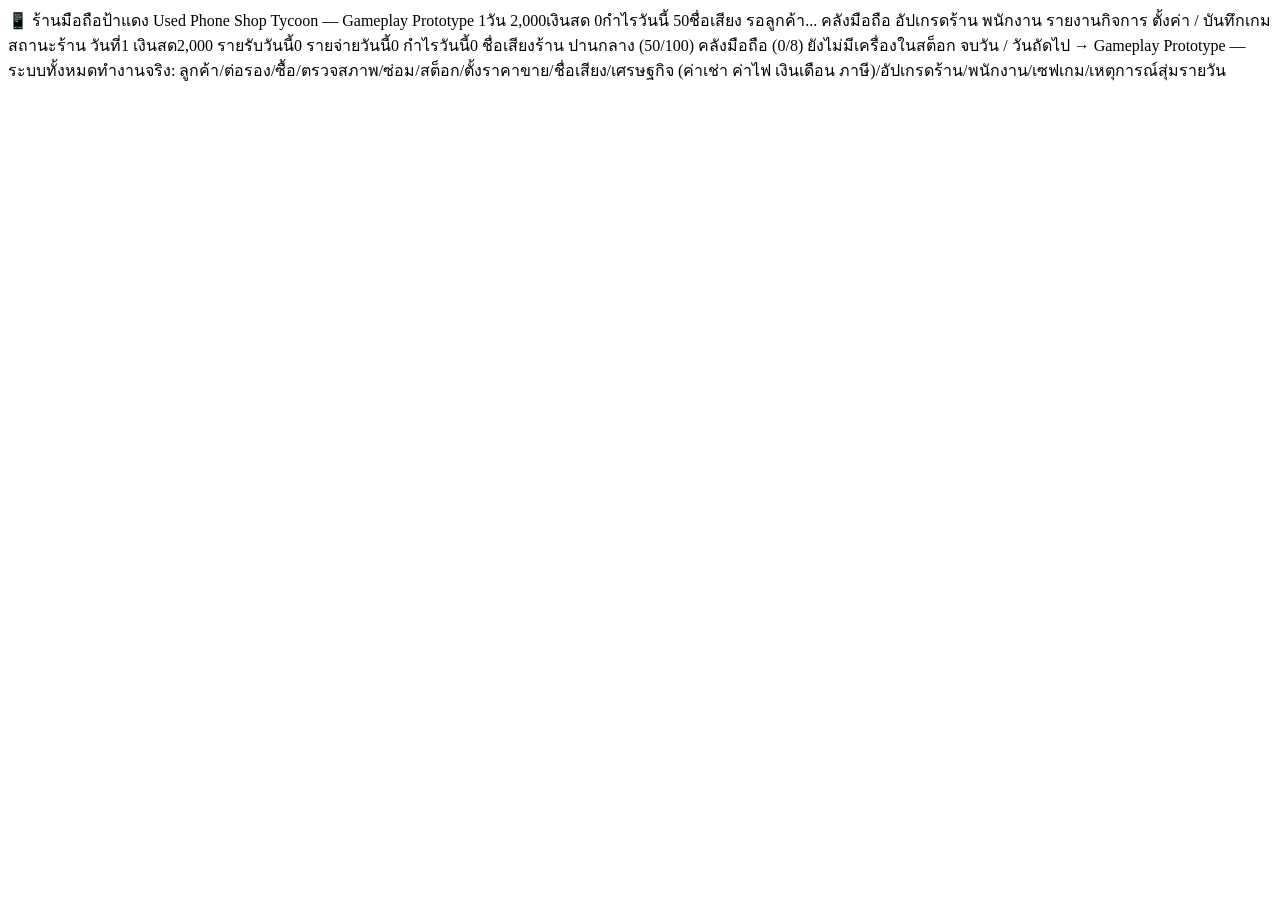
==== index.html @ 82658e99 "Create index.html" ====
<!DOCTYPE html>
<html lang="th">
<head>
  <meta charset="UTF-8">
  <meta name="viewport" content="width=device-width, initial-scale=1.0">
  <title>Used Phone Shop Tycoon</title>
  <meta http-equiv="refresh" content="0; url=Prototype/Prototype_v.02/prototype.html">
</head>
<body>
  <p>กำลังเปิดเกม...</p>
  <p>
    <a href="Prototype/Prototype_v.02/prototype.html">
      เปิดเกม
    </a>
  </p>
</body>
</html>
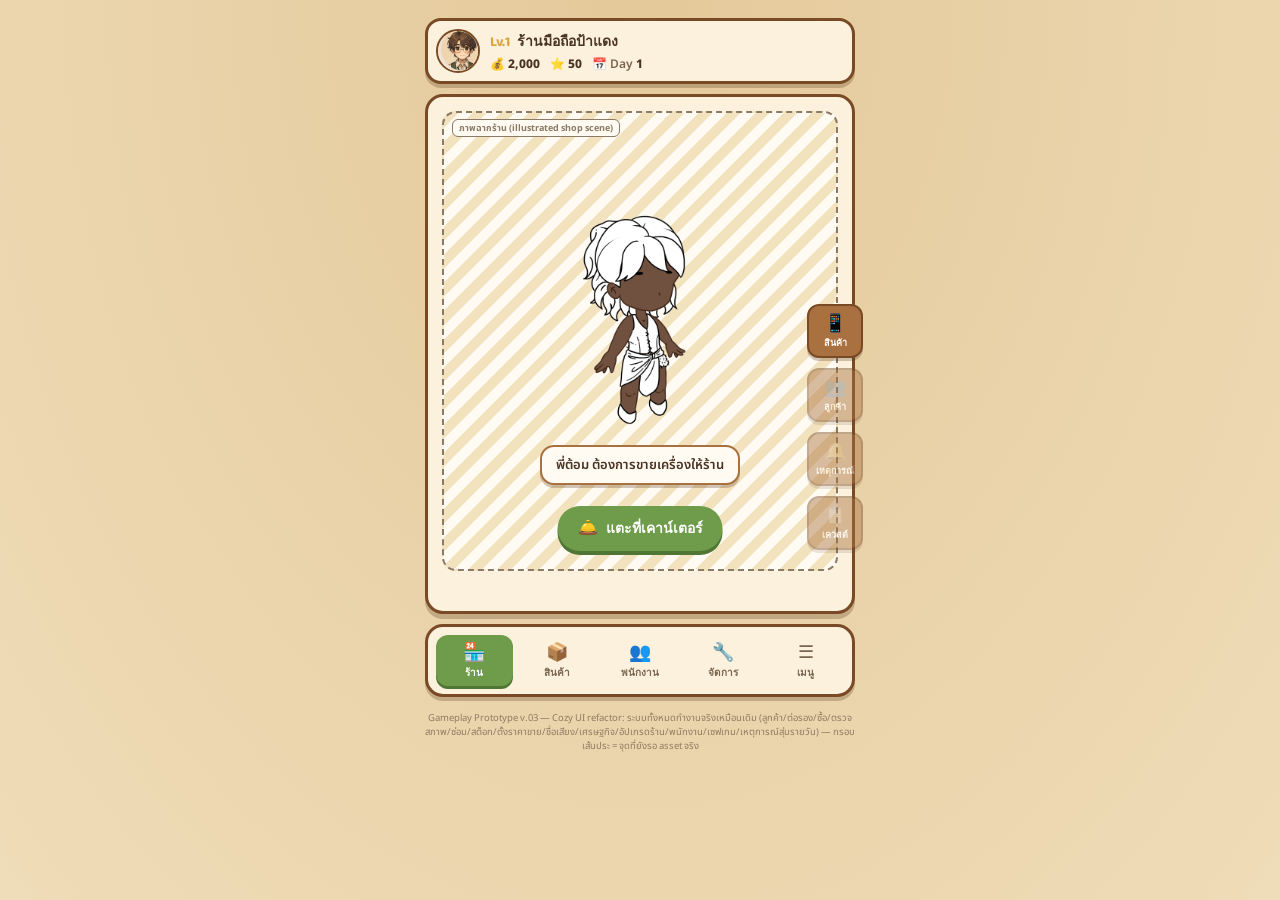
==== commit e7b709af: "Set Prototype v.03 as current GitHub Pages prototype Co-Authored-By: Claude Sonnet 5 <noreply@anthro" ====
--- a/index.html
+++ b/index.html
@@ -4,12 +4,12 @@
   <meta charset="UTF-8">
   <meta name="viewport" content="width=device-width, initial-scale=1.0">
   <title>Used Phone Shop Tycoon</title>
-  <meta http-equiv="refresh" content="0; url=Prototype/Prototype_v.02/prototype.html">
+  <meta http-equiv="refresh" content="0; url=Prototype/Prototype_v.03/prototype.html">
 </head>
 <body>
   <p>กำลังเปิดเกม...</p>
   <p>
-    <a href="Prototype/Prototype_v.02/prototype.html">
+    <a href="Prototype/Prototype_v.03/prototype.html">
       เปิดเกม
     </a>
   </p>
